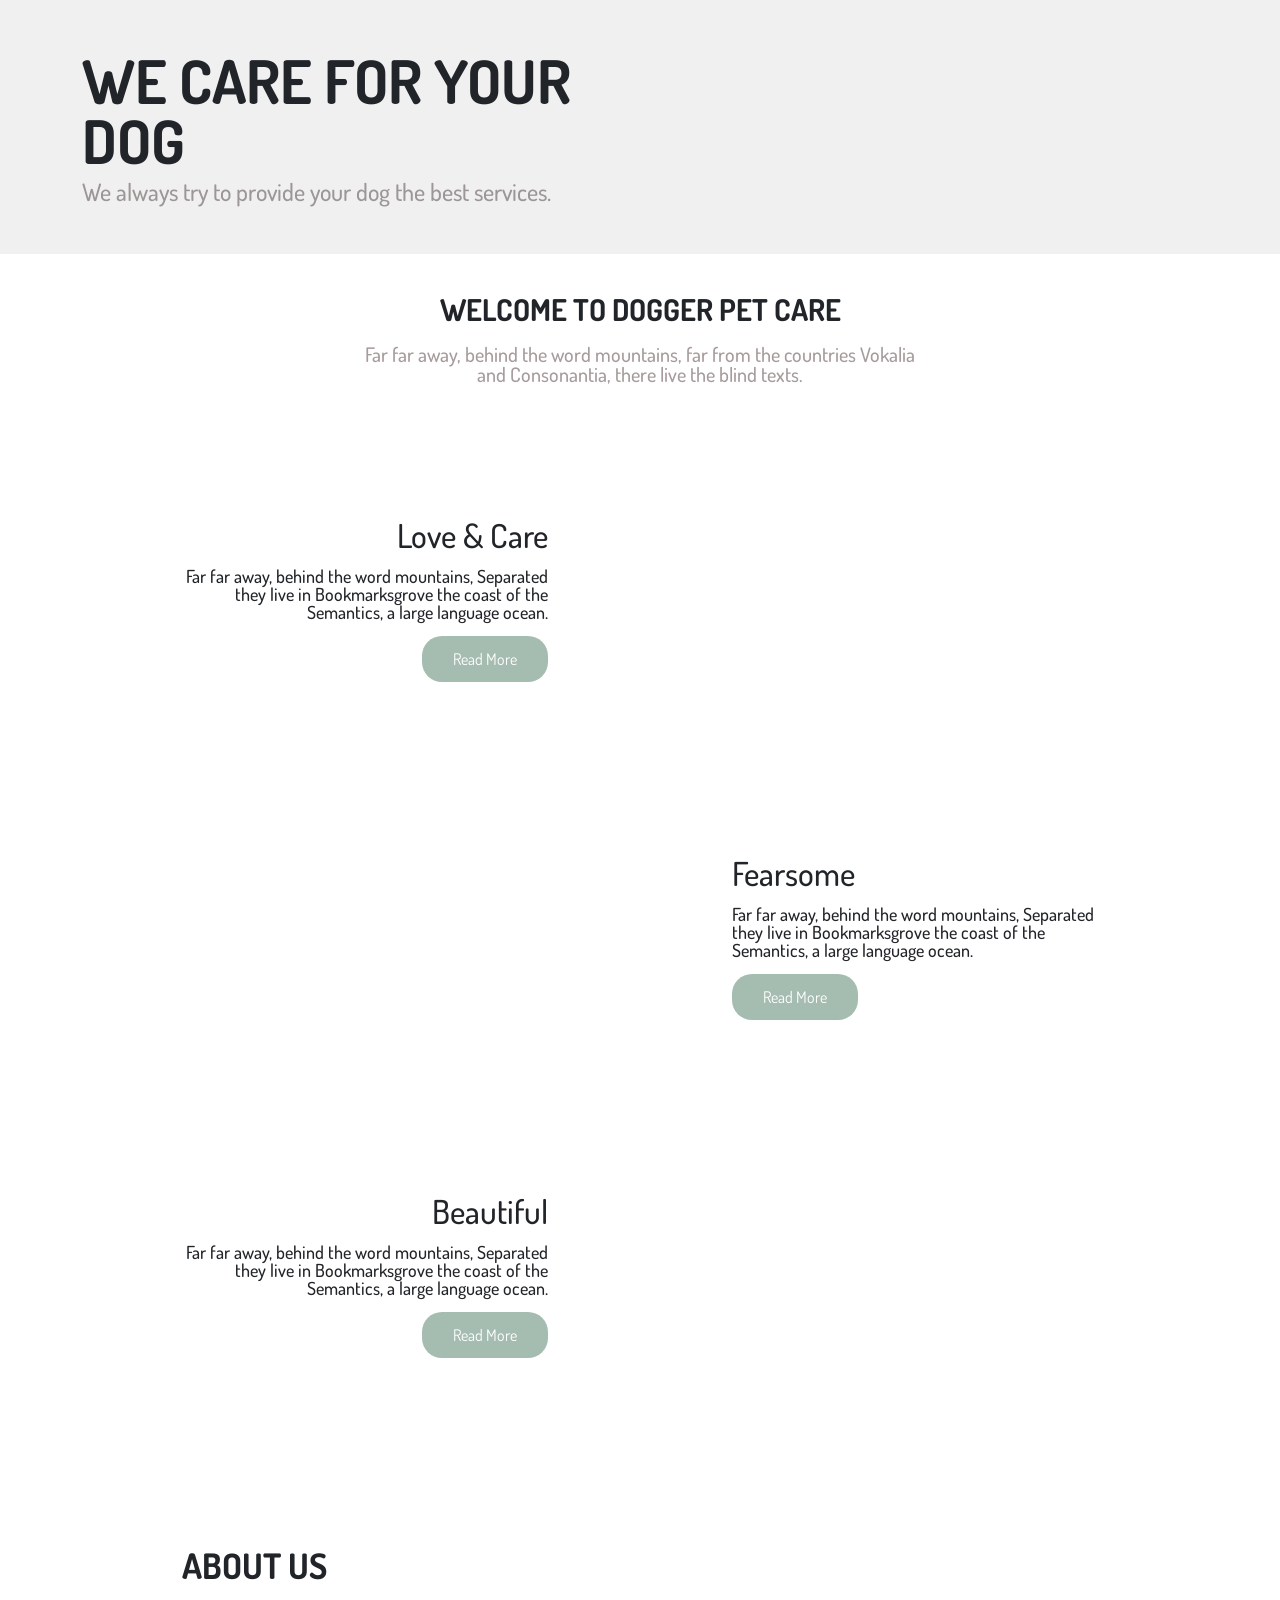
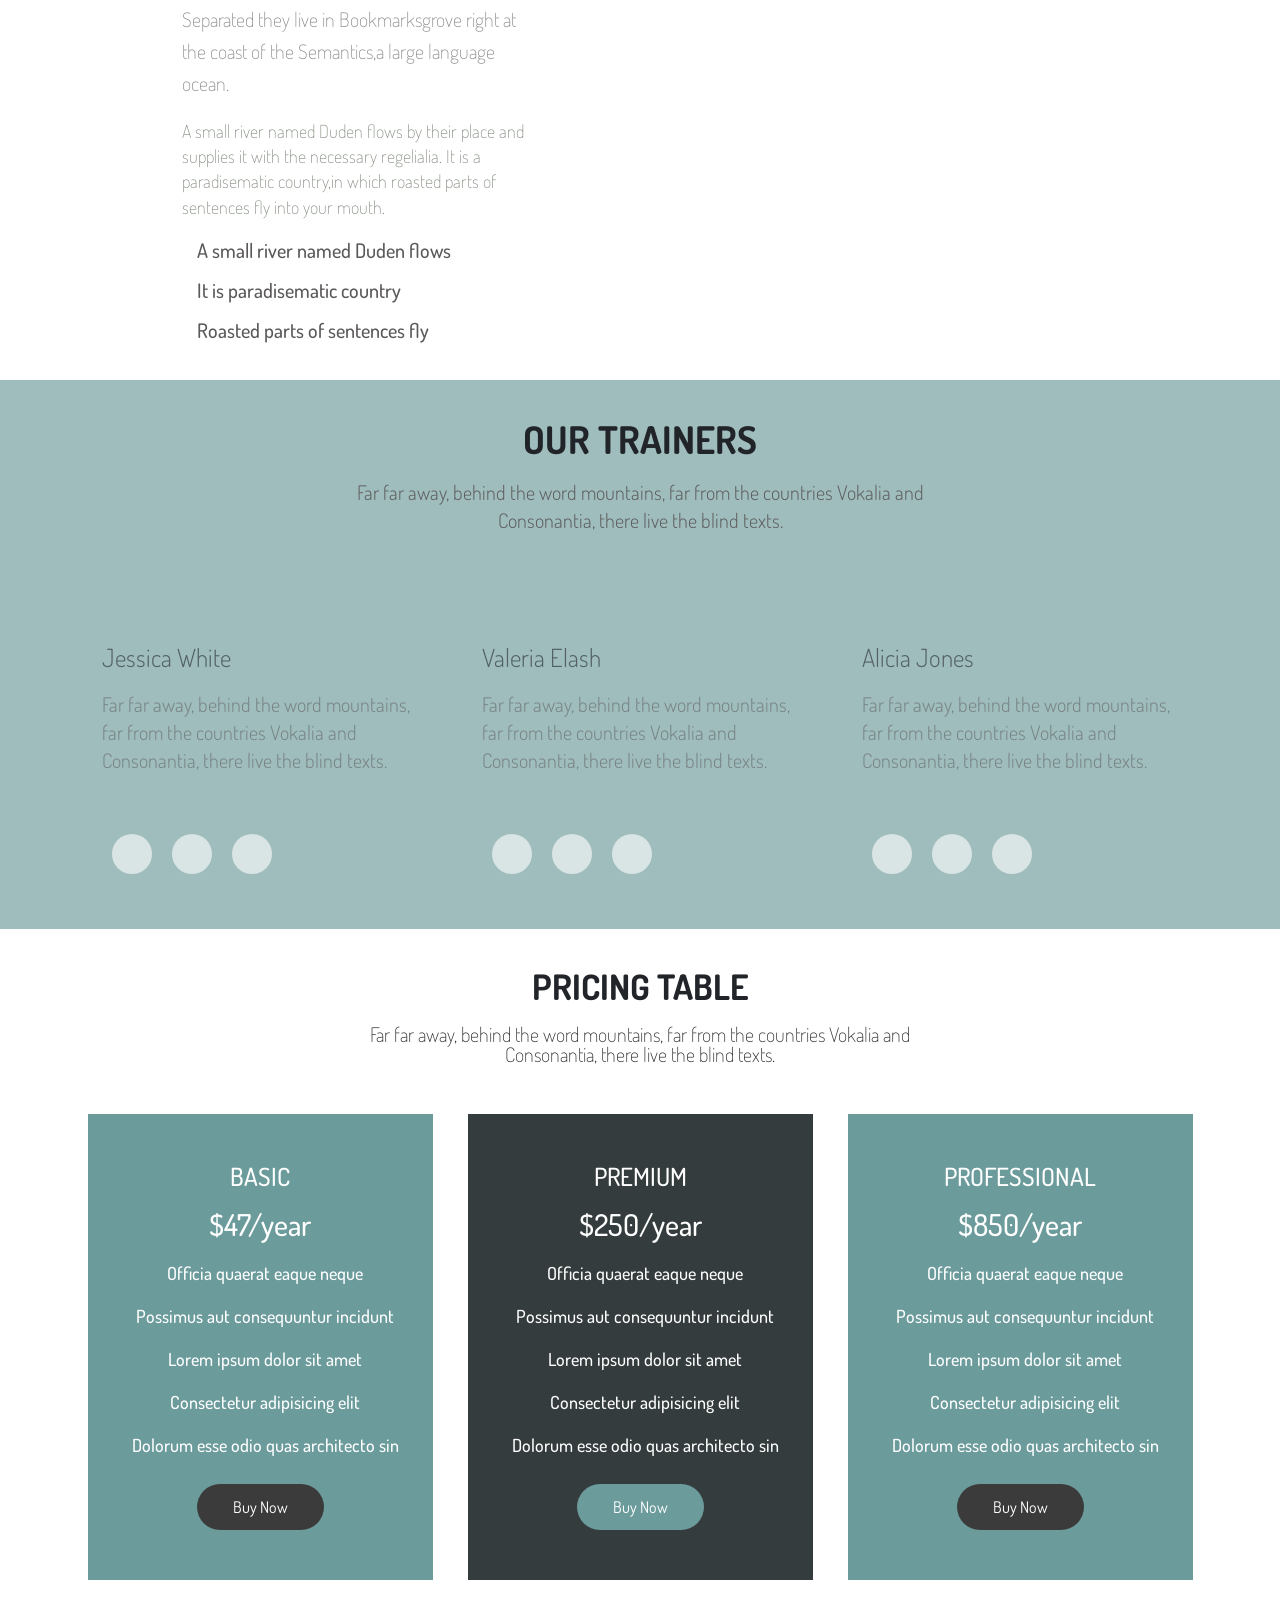
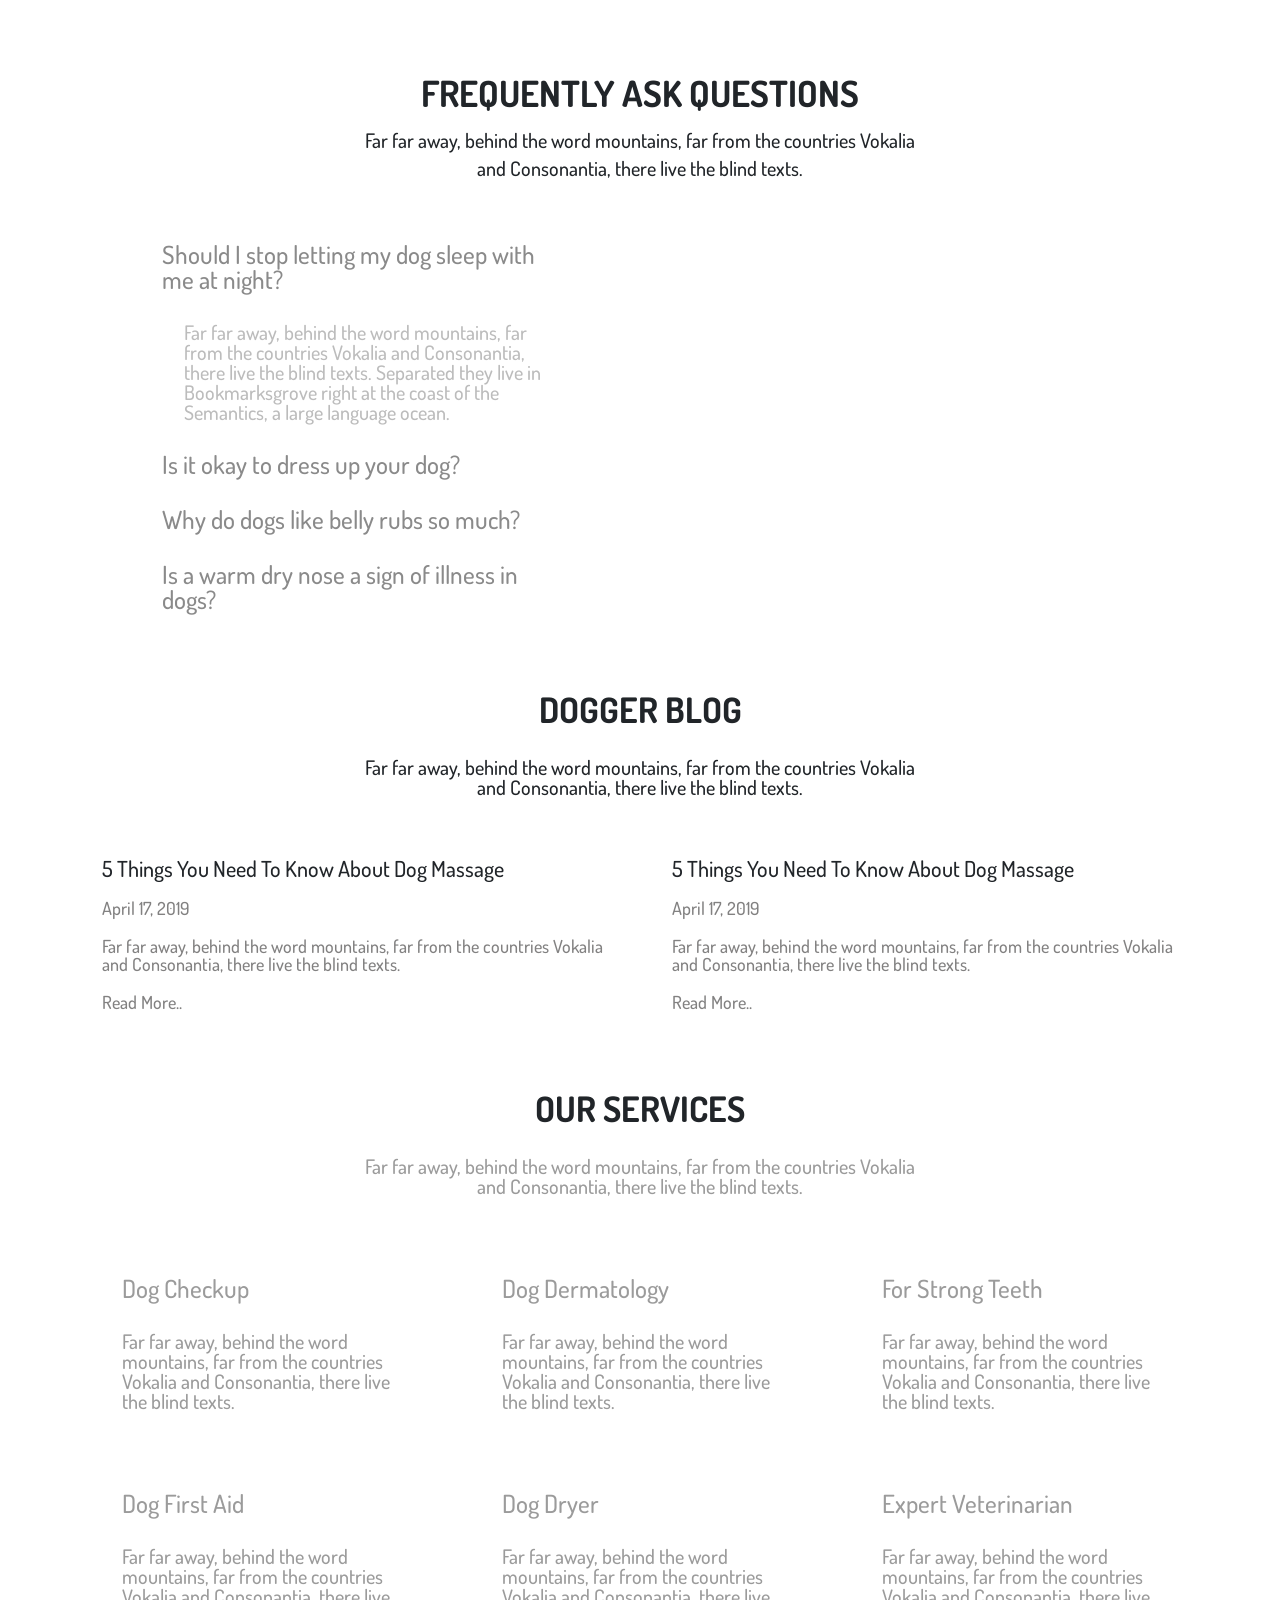
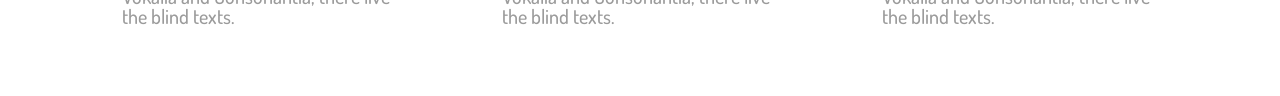
==== index.html @ 55f740dc "Add files via upload" ====
<!DOCTYPE html>
<html lang="en">

<head>
    <meta charset="UTF-8">
    <meta http-equiv="X-UA-Compatible" content="IE=edge">
    <meta name="viewport" content="width=device-width, initial-scale=1.0">
    <script src="https://cdnjs.cloudflare.com/ajax/libs/jquery/3.6.0/jquery.min.js" defer></script>
    <script src="app.js" defer></script>
    <script src="https://kit.fontawesome.com/3716bb6e04.js" crossorigin="anonymous"></script>
    <link rel="preconnect" href="https://fonts.gstatic.com">
    <link href="https://fonts.googleapis.com/css2?family=Dosis:wght@500&display=swap" rel="stylesheet">
    <link href="https://cdn.jsdelivr.net/npm/bootstrap@5.0.1/dist/css/bootstrap.min.css" rel="stylesheet">
    <link rel="stylesheet" href="reset.css">
    <link rel="stylesheet" href="style.css">
    <title>start</title>
</head>

<body>
    <header>

    </header>

    <main>
        <section id="carefor">
            <div class="container">
                <div class="row">
                    <div class="col-md-6 d-flex justify-content-center align-items-center">
                        <div class="textbox">
                            <h1>WE CARE FOR YOUR DOG</h1>
                            <h4>We always try to provide your dog the best services.</h4>
                        </div>
                    </div>
                    <div class="col-md-6 d-flex justify-content-center">
                        <div class="imgbox">
                            <img src="https://picsum.photos/500/600" alt="">
                        </div>
                    </div>
                </div>
            </div>
        </section>
        <section id="welcome">
            <div class="container">
                <div class="row">
                    <div class="col-md-12 d-flex justify-content-center">
                        <div class="textbox text-center wid">
                            <div class="icon">
                                <i class="fa-solid fa-paw"></i>
                            </div>
                            <h1>WELCOME TO DOGGER PET CARE</h1>
                            <h3> Far far away, behind the word mountains, far from the countries Vokalia and
                                Consonantia, there live the blind texts.</h3>
                        </div>
                    </div>
                </div>
                <div class="row">
                    <div class="col-md-6 d-flex align-items-center">
                        <div class="textbox text-end">
                            <h2>Love & Care</h2>
                            <h6>Far far away, behind the word mountains, Separated they live in Bookmarksgrove the coast
                                of the Semantics, a large language ocean.</h6>
                            <div class="btn">
                                <h5>Read More</h5>
                            </div>
                        </div>
                    </div>
                    <div class="col-md-6">
                        <div class="imgbox">
                            <img src="https://picsum.photos/900/500?random=1" alt="">
                        </div>
                    </div>
                </div>
                <div class="row">
                    <div class="col-md-6">
                        <div class="imgbox">
                            <img src="https://picsum.photos/900/500?random=2" alt="">
                        </div>
                    </div>
                    <div class="col-md-6 d-flex align-items-center">
                        <div class="textbox">
                            <h2>Fearsome</h2>
                            <h6>Far far away, behind the word mountains, Separated they live in Bookmarksgrove the coast
                                of the Semantics, a large language ocean.</h6>
                            <div class="btn">
                                <h5>Read More</h5>
                            </div>
                        </div>
                    </div>
                </div>
                <div class="row">
                    <div class="col-md-6 d-flex align-items-center">
                        <div class="textbox text-end">
                            <h2>Beautiful</h2>
                            <h6>Far far away, behind the word mountains, Separated they live in Bookmarksgrove the coast
                                of the Semantics, a large language ocean.</h6>
                            <div class="btn">
                                <h5>Read More</h5>
                            </div>
                        </div>
                    </div>
                    <div class="col-md-6">
                        <div class="imgbox">
                            <img src="https://picsum.photos/900/500?random=3" alt="">
                        </div>
                    </div>
                </div>
            </div>
        </section>
        <section id="aboutus">
            <div class="container">
                <div class="row">
                    <div class="col-md-6 d-flex align-items-center">
                        <div class="textbox">
                            <div class="icon bigicon">
                                <i class="fa-solid fa-paw"></i>
                            </div>
                            <h1>ABOUT US</h1>
                            <h3>Separated they live in Bookmarksgrove right at the coast of the Semantics,a large
                                language ocean.</h3>
                            <p>A small river named Duden flows by their place and supplies it with the necessary
                                regelialia. It is a paradisematic country,in which roasted parts of sentences fly into
                                your mouth.</p>
                            <ul>
                                <li>
                                    <div class="icon">
                                        <i class="fa-solid fa-paw"></i>
                                    </div>
                                    <h4>A small river named Duden flows</h4>
                                </li>
                                <li>
                                    <div class="icon">
                                        <i class="fa-solid fa-paw"></i>
                                    </div>
                                    <h4>It is paradisematic country</h4>
                                </li>
                                <li>
                                    <div class="icon">
                                        <i class="fa-solid fa-paw"></i>
                                    </div>
                                    <h4>Roasted parts of sentences fly</h4>
                                </li>
                            </ul>
                        </div>
                    </div>
                    <div class="col-md-6 d-flex justify-content-center">
                        <div class="imgbox">
                            <img src="https://picsum.photos/500/600?random=4" alt="">
                        </div>
                    </div>
                </div>
            </div>
        </section>
        <section id="ourtrainers">
            <div class="container">
                <div class="row">
                    <div class="col-md-12 d-flex justify-content-center">
                        <div class="text-center wid">
                            <div class="icon bigicon">
                                <i class="fa-solid fa-paw"></i>
                            </div>
                            <h1>OUR TRAINERS</h1>
                            <h3>Far far away, behind the word mountains, far from the countries Vokalia and Consonantia,
                                there live the blind texts.</h3>
                        </div>
                    </div>
                </div>
                <div class="row">
                    <div class="col-md-4">
                        <div class="box">
                            <div class="imgbox">
                                <img src="https://picsum.photos/500/600?random=1" alt="">
                            </div>
                            <div class="textbox">
                                <h2>Jessica White</h2>
                                <h4>Far far away, behind the word mountains, far from the countries Vokalia and
                                    Consonantia, there live the blind texts.</h4>
                                <ul>
                                    <li>
                                        <div class="icon">
                                            <i class="fa-brands fa-twitter"></i>
                                        </div>
                                    </li>
                                    <li>
                                        <div class="icon">
                                            <i class="fa-brands fa-instagram"></i>
                                        </div>
                                    </li>
                                    <li>
                                        <div class="icon">
                                            <i class="fa-brands fa-facebook"></i>
                                        </div>
                                    </li>
                                </ul>
                            </div>
                        </div>
                    </div>
                    <div class="col-md-4">
                        <div class="box">
                            <div class="imgbox">
                                <img src="https://picsum.photos/500/600?random=2" alt="">
                            </div>
                            <div class="textbox">
                                <h2>Valeria Elash</h2>
                                <h4>Far far away, behind the word mountains, far from the countries Vokalia and
                                    Consonantia, there live the blind texts.</h4>
                                <ul>
                                    <li>
                                        <div class="icon">
                                            <i class="fa-brands fa-twitter"></i>
                                        </div>
                                    </li>
                                    <li>
                                        <div class="icon">
                                            <i class="fa-brands fa-instagram"></i>
                                        </div>
                                    </li>
                                    <li>
                                        <div class="icon">
                                            <i class="fa-brands fa-facebook"></i>
                                        </div>
                                    </li>
                                </ul>
                            </div>
                        </div>
                    </div>
                    <div class="col-md-4">
                        <div class="box">
                            <div class="imgbox">
                                <img src="https://picsum.photos/500/600?random=3" alt="">
                            </div>
                            <div class="textbox">
                                <h2>Alicia Jones</h2>
                                <h4>Far far away, behind the word mountains, far from the countries Vokalia and
                                    Consonantia, there live the blind texts.</h4>
                                <ul>
                                    <li>
                                        <div class="icon">
                                            <i class="fa-brands fa-twitter"></i>
                                        </div>
                                    </li>
                                    <li>
                                        <div class="icon">
                                            <i class="fa-brands fa-instagram"></i>
                                        </div>
                                    </li>
                                    <li>
                                        <div class="icon">
                                            <i class="fa-brands fa-facebook"></i>
                                        </div>
                                    </li>
                                </ul>
                            </div>
                        </div>
                    </div>
                </div>
            </div>
        </section>
        <section id="pricingtable">
            <div class="container">
                <div class="row">
                    <div class="col-md-12 d-flex justify-content-center">
                        <div class="textbox">
                            <div class="icon">
                                <i class="fa-solid fa-paw"></i>
                            </div>
                            <h1>PRICING TABLE</h1>
                            <h5>Far far away, behind the word mountains, far from the countries Vokalia and
                                Consonantia, there live the blind texts.</h5>
                        </div>
                    </div>
                </div>
                <div class="row">
                    <div class="col-md-4 d-flex justify-content-center">
                        <div class="box">
                            <h2>BASIC</h2>
                            <h3>$47/year</h3>
                            <ul>
                                <li>
                                    <div class="icon">
                                        <i class="fa-solid fa-check"></i>
                                    </div>
                                    <h4>Officia quaerat eaque neque</h4>
                                </li>
                                <li>
                                    <div class="icon">
                                        <i class="fa-solid fa-check"></i>
                                    </div>
                                    <h4>Possimus aut consequuntur incidunt</h4>
                                </li>
                                <li>
                                    <div class="icon">
                                        <i class="fa-solid fa-check"></i>
                                    </div>
                                    <h4>Lorem ipsum dolor sit amet</h4>
                                </li>
                                <li>
                                    <div class="icon">
                                        <i class="fa-solid fa-check"></i>
                                    </div>
                                    <h4>Consectetur adipisicing elit</h4>
                                </li>
                                <li>
                                    <div class="icon">
                                        <i class="fa-solid fa-check"></i>
                                    </div>
                                    <h4>Dolorum esse odio quas architecto sin</h4>
                                </li>
                            </ul>
                            <div class="btn">
                                <h4>Buy Now</h4>
                            </div>
                        </div>
                    </div>
                    <div class="col-md-4 d-flex justify-content-center">
                        <div class="box PREMIUM-color">
                            <h2>PREMIUM</h2>
                            <h3>$250/year</h3>
                            <ul>
                                <li>
                                    <div class="icon">
                                        <i class="fa-solid fa-check"></i>
                                    </div>
                                    <h4>Officia quaerat eaque neque</h4>
                                </li>
                                <li>
                                    <div class="icon">
                                        <i class="fa-solid fa-check"></i>
                                    </div>
                                    <h4>Possimus aut consequuntur incidunt</h4>
                                </li>
                                <li>
                                    <div class="icon">
                                        <i class="fa-solid fa-check"></i>
                                    </div>
                                    <h4>Lorem ipsum dolor sit amet</h4>
                                </li>
                                <li>
                                    <div class="icon">
                                        <i class="fa-solid fa-check"></i>
                                    </div>
                                    <h4>Consectetur adipisicing elit</h4>
                                </li>
                                <li>
                                    <div class="icon">
                                        <i class="fa-solid fa-check"></i>
                                    </div>
                                    <h4>Dolorum esse odio quas architecto sin</h4>
                                </li>
                            </ul>
                            <div class="btn">
                                <h4>Buy Now</h4>
                            </div>
                        </div>
                    </div>
                    <div class="col-md-4 d-flex justify-content-center">
                        <div class="box">
                            <h2>PROFESSIONAL</h2>
                            <h3>$850/year</h3>
                            <ul>
                                <li>
                                    <div class="icon">
                                        <i class="fa-solid fa-check"></i>
                                    </div>
                                    <h4>Officia quaerat eaque neque</h4>
                                </li>
                                <li>
                                    <div class="icon">
                                        <i class="fa-solid fa-check"></i>
                                    </div>
                                    <h4>Possimus aut consequuntur incidunt</h4>
                                </li>
                                <li>
                                    <div class="icon">
                                        <i class="fa-solid fa-check"></i>
                                    </div>
                                    <h4>Lorem ipsum dolor sit amet</h4>
                                </li>
                                <li>
                                    <div class="icon">
                                        <i class="fa-solid fa-check"></i>
                                    </div>
                                    <h4>Consectetur adipisicing elit</h4>
                                </li>
                                <li>
                                    <div class="icon">
                                        <i class="fa-solid fa-check"></i>
                                    </div>
                                    <h4>Dolorum esse odio quas architecto sin</h4>
                                </li>
                            </ul>
                            <div class="btn">
                                <h4>Buy Now</h4>
                            </div>
                        </div>
                    </div>
                </div>
            </div>
        </section>
        <section id="questions">
            <div class="container">
                <div class="row">
                    <div class="col-md-12 d-flex justify-content-center">
                        <div class="text-center wid">
                            <div class="icon bigicon">
                                <i class="fa-solid fa-paw"></i>
                            </div>
                            <h1>FREQUENTLY ASK QUESTIONS</h1>
                            <h3>Far far away, behind the word mountains, far from the countries Vokalia and
                                Consonantia, there live the blind texts.</h3>
                        </div>
                    </div>
                </div>
                <div class="row">
                    <div class="col-md-6">
                        <div class="textbox">
                            <div class="minibox d-flex">
                                <div class="icon">
                                    <i class="fa-solid fa-paw"></i>
                                </div>
                                <h2>Should I stop letting my dog sleep with me at night?</h2>
                            </div>
                            <p>Far far away, behind the word mountains, far from the countries Vokalia and Consonantia,
                                there live the blind texts. Separated they live in Bookmarksgrove right at the coast of
                                the Semantics, a large language ocean.</p>
                            <ul>
                                <li>
                                    <div class="icon">
                                        <i class="fa-solid fa-paw"></i>
                                    </div>
                                    <h4>Is it okay to dress up your dog?</h4>
                                </li>
                                <li>
                                    <div class="icon">
                                        <i class="fa-solid fa-paw"></i>
                                    </div>
                                    <h4>Why do dogs like belly rubs so much?</h4>
                                </li>
                                <li>
                                    <div class="icon">
                                        <i class="fa-solid fa-paw"></i>
                                    </div>
                                    <h4>Is a warm dry nose a sign of illness in dogs?</h4>
                                </li>
                            </ul>
                        </div>
                    </div>
                    <div class="col-md-6 d-flex justify-content-center">
                        <div class="imgbox">
                            <img src="https://picsum.photos/500/300" alt="">
                        </div>
                    </div>
                </div>
            </div>
        </section>
        <section id="doggerblog">
            <div class="container">
                <div class="row">
                    <div class="col-md-12 d-flex justify-content-center">
                        <div class="text-center wid">
                            <div class="icon">
                                <i class="fa-solid fa-paw"></i>
                            </div>
                            <h1>DOGGER BLOG</h1>
                            <h3>Far far away, behind the word mountains, far from the countries Vokalia and
                                Consonantia, there live the blind texts.</h3>
                        </div>
                    </div>
                </div>
                <div class="row">
                    <div class="col-md-6">
                        <div class="box">
                            <div class="imgbox">
                                <img src="https://picsum.photos/300/200?random=1" alt="">
                            </div>
                            <div class="textbox">
                                <h2>5 Things You Need To Know About Dog Massage</h2>
                                <h4>April 17, 2019</h4>
                                <p>Far far away, behind the word mountains, far from the countries Vokalia and
                                    Consonantia, there live the blind texts.</p>
                                <h4>Read More..</h4>
                            </div>
                        </div>
                    </div>
                    <div class="col-md-6">
                        <div class="box">
                            <div class="imgbox">
                                <img src="https://picsum.photos/300/200?random=2" alt="">
                            </div>
                            <div class="textbox">
                                <h2>5 Things You Need To Know About Dog Massage</h2>
                                <h4>April 17, 2019</h4>
                                <p>Far far away, behind the word mountains, far from the countries Vokalia and
                                    Consonantia, there live the blind texts.</p>
                                <h4>Read More..</h4>
                            </div>
                        </div>
                    </div>
                </div>
            </div>
        </section>
        <section id="ourservices">
            <div class="container">
                <div class="row">
                    <div class="col-md-12 d-flex justify-content-center">
                        <div class="wid text-center">
                            <div class="icon bigicon">
                                <i class="fa-solid fa-paw"></i>
                            </div>
                            <h1>OUR SERVICES</h1>
                            <h3>Far far away, behind the word mountains, far from the countries Vokalia and
                                Consonantia, there live the blind texts.</h3>
                        </div>
                    </div>
                </div>
                <div class="row">
                    <div class="col-md-4">
                        <div class="textbox">
                            <div class="icon">
                                <i class="fa-solid fa-stethoscope"></i>
                            </div>
                            <h2>Dog Checkup</h2>
                            <h3>Far far away, behind the word mountains, far from the countries Vokalia and
                                Consonantia, there live the blind texts.</h3>
                        </div>
                    </div>
                    <div class="col-md-4">
                        <div class="textbox">
                            <div class="icon">
                                <i class="fa-solid fa-magnifying-glass"></i>
                            </div>
                            <h2>Dog Dermatology</h2>
                            <h3>Far far away, behind the word mountains, far from the countries Vokalia and
                                Consonantia, there live the blind texts.</h3>
                        </div>
                    </div>
                    <div class="col-md-4">
                        <div class="textbox">
                            <div class="icon">
                                <i class="fa-solid fa-bone"></i>
                            </div>
                            <h2>For Strong Teeth</h2>
                            <h3>Far far away, behind the word mountains, far from the countries Vokalia and
                                Consonantia, there live the blind texts.</h3>
                        </div>
                    </div>
                    <div class="col-md-4">
                        <div class="textbox">
                            <div class="icon">
                                <i class="fa-solid fa-house"></i>
                            </div>
                            <h2>Dog First Aid</h2>
                            <h3>Far far away, behind the word mountains, far from the countries Vokalia and
                                Consonantia, there live the blind texts.</h3>
                        </div>
                    </div>
                    <div class="col-md-4">
                        <div class="textbox">
                            <div class="icon">
                                <i class="fa-solid fa-wind"></i>
                            </div>
                            <h2>Dog Dryer</h2>
                            <h3>Far far away, behind the word mountains, far from the countries Vokalia and
                                Consonantia, there live the blind texts.</h3>
                        </div>
                    </div>
                    <div class="col-md-4">
                        <div class="textbox">
                            <div class="icon">
                                <i class="fa-solid fa-user-doctor"></i>
                            </div>
                            <h2>Expert Veterinarian</h2>
                            <h3>Far far away, behind the word mountains, far from the countries Vokalia and
                                Consonantia, there live the blind texts.</h3>
                        </div>
                    </div>
                </div>
            </div>
        </section>
    </main>

    <footer>

    </footer>
</body>

</html>
---- style.css ----
body {
  font-family: "Dosis", sans-serif;
  font-weight: 500;
}

.imgbox img {
  width: 100%;
}

#carefor {
  padding: 50px 0;
  background-color: rgba(232, 232, 232, 0.6431372549);
}
#carefor .textbox h1 {
  font-weight: 700;
  font-size: 60px;
  margin: 0 0 10px;
}
#carefor .textbox h4 {
  color: #9c9696;
  font-size: 24px;
}
#carefor .imgbox {
  width: 500px;
}

#welcome {
  padding: 40px 0;
}
#welcome .textbox {
  padding: 80px;
}
#welcome .textbox h1 {
  font-weight: 700;
  font-size: 30px;
}
#welcome .textbox h3 {
  color: #a79b9b;
  margin: 20px 0 40px;
  font-size: 20px;
}
#welcome .textbox h2, #welcome .textbox h6 {
  margin: 15px 0;
}
#welcome .textbox h2 {
  font-size: 33px;
}
#welcome .textbox h6 {
  font-size: 18px;
}
#welcome .textbox .btn {
  padding: 10px 30px;
  border-radius: 20px;
  background-color: #a5bcb0;
  color: white;
}
#welcome .textbox .icon {
  color: #a5bcb0;
}
#welcome .textbox .icon i {
  font-size: 30px;
  margin: 15px 0;
}
#welcome .wid {
  width: 580px;
  padding: 0;
}

#aboutus {
  padding: 40px 0;
}
#aboutus .textbox {
  padding: 0 100px;
}
#aboutus .textbox h1 {
  font-weight: 700;
  font-size: 35px;
}
#aboutus .textbox h3, #aboutus .textbox p {
  color: #8f8a8a;
  font-weight: 100;
  font-size: 20px;
  margin: 20px 0 0;
  line-height: 1.6;
}
#aboutus .textbox p {
  font-size: 18px;
  color: #869083;
  line-height: 1.4;
}
#aboutus .textbox li {
  display: flex;
  padding: 20px 0 0 0;
}
#aboutus .textbox .icon {
  padding: 0 15px 0 0;
  color: #789b9b;
}
#aboutus .textbox h4 {
  font-size: 20px;
  color: #5b5858;
}
#aboutus .imgbox {
  width: 450px;
}
#aboutus .bigicon {
  color: #789b9b;
}
#aboutus .bigicon i {
  font-size: 30px;
  margin: 0 0 20px 20px;
}

#ourtrainers {
  padding: 40px 0;
  background-color: rgba(27, 97, 99, 0.4156862745);
}
#ourtrainers h1 {
  font-weight: 700;
  font-size: 38px;
}
#ourtrainers h3, #ourtrainers h4 {
  font-weight: 300;
  font-size: 20px;
  color: #5d5d5d;
  margin: 20px 0 60px 0;
  line-height: 1.4;
}
#ourtrainers .box {
  margin: 0 5px;
  opacity: 0.6;
}
#ourtrainers .box .textbox {
  padding: 15px;
}
#ourtrainers .box h2 {
  font-weight: 300;
  font-size: 25px;
  padding: 20px 0 0;
}
#ourtrainers .box ul {
  display: flex;
  flex-direction: row;
}
#ourtrainers .box ul li {
  margin: 0 10px;
  background-color: #ffffff;
  border-radius: 50%;
  padding: 20px;
  width: 10px;
  height: 10px;
}
#ourtrainers .box ul li .icon {
  margin: -8px;
}
#ourtrainers .wid {
  width: 580px;
}
#ourtrainers .bigicon {
  color: #ffffff;
}
#ourtrainers .bigicon i {
  font-size: 30px;
  margin: 0 0 15px;
}

#pricingtable {
  padding: 40px 0;
}
#pricingtable .textbox {
  width: 580px;
  text-align: center;
}
#pricingtable .textbox .icon {
  font-size: 30px;
  color: #94bbbb;
}
#pricingtable .textbox h1 {
  font-weight: 700;
  font-size: 35px;
}
#pricingtable .textbox h5 {
  font-weight: 200;
  font-size: 20px;
  color: #2e2d2d;
  margin: 20px 0 50px;
}
#pricingtable .box {
  width: 345px;
  color: white;
  background-color: #6c9b9c;
  padding: 50px 30px;
  text-align: center;
}
#pricingtable .box h2 {
  font-size: 25px;
}
#pricingtable .box h3 {
  font-size: 30px;
  margin: 20px 0 0;
}
#pricingtable .box li {
  display: flex;
  justify-content: center;
  margin: 25px 0 0;
}
#pricingtable .box li h4 {
  font-size: 18px;
  margin: 0 0 0 10px;
}
#pricingtable .box .btn {
  padding: 10px 35px;
  margin: 30px 0 0;
  border-radius: 30px;
  background-color: #3b3b3b;
  color: white;
}
#pricingtable .PREMIUM-color {
  background-color: #353c3d;
}
#pricingtable .PREMIUM-color .btn {
  background-color: #6c9b9c;
}

#questions {
  padding: 40px 0;
}
#questions .wid {
  width: 580px;
}
#questions h1 {
  font-weight: 700;
  font-size: 36px;
  margin: 15px 0;
}
#questions h3 {
  font-size: 20px;
  margin: 0 0 40px;
  line-height: 1.4;
}
#questions .textbox {
  padding: 0 70px;
}
#questions .textbox h2, #questions .textbox h4 {
  font-size: 25px;
  margin: 0 0 0 10px;
  color: #8a8a8a;
}
#questions .textbox .minibox {
  margin: 20px 0 0;
}
#questions .textbox .minibox h2 {
  margin: 0 0 0 10px;
}
#questions .textbox p {
  font-size: 20px;
  margin: 30px 0 0 32px;
  color: #bcbcbc;
}
#questions .textbox li {
  margin: 30px 0 0;
  display: flex;
}
#questions .icon {
  color: #aca9a9;
}
#questions .icon i {
  font-size: 22px;
}
#questions .bigicon i {
  font-size: 30px;
  color: #8eafae;
}

#doggerblog {
  padding: 40px 0;
}
#doggerblog .wid {
  width: 580px;
}
#doggerblog h1 {
  font-weight: 700;
  font-size: 35px;
}
#doggerblog h3 {
  font-size: 20px;
  margin: 30px 0 60px;
}
#doggerblog .box {
  display: flex;
}
#doggerblog .box .textbox {
  margin: 0 0 0 20px;
}
#doggerblog .box .textbox h2 {
  font-size: 22px;
}
#doggerblog .box .textbox h4 {
  font-size: 18px;
  color: #828181;
}
#doggerblog .box .textbox p {
  font-size: 18px;
  color: #828181;
}
#doggerblog .box .textbox p, #doggerblog .box .textbox h4 {
  margin: 20px 0 0;
}
#doggerblog .icon {
  color: #869d9d;
}
#doggerblog .icon i {
  font-size: 30px;
  margin: 0 0 10px;
}

#ourservices {
  padding: 40px 0;
}
#ourservices .wid {
  width: 580px;
}
#ourservices h1 {
  font-weight: 700;
  font-size: 35px;
}
#ourservices h3 {
  font-size: 20px;
  color: #9b9b9b;
  margin: 30px 0;
}
#ourservices .textbox {
  padding: 30px 40px;
}
#ourservices .textbox h2 {
  font-size: 25px;
  color: #9b9b9b;
  margin: 20px 0 0;
}
#ourservices .textbox h3 {
  margin: 30px 0 0;
}
#ourservices .textbox .icon {
  font-size: 60px;
}
#ourservices .bigicon {
  color: #83a0a0;
}
#ourservices .bigicon i {
  font-size: 30px;
  margin: 0 0 20px;
}/*# sourceMappingURL=style.css.map */
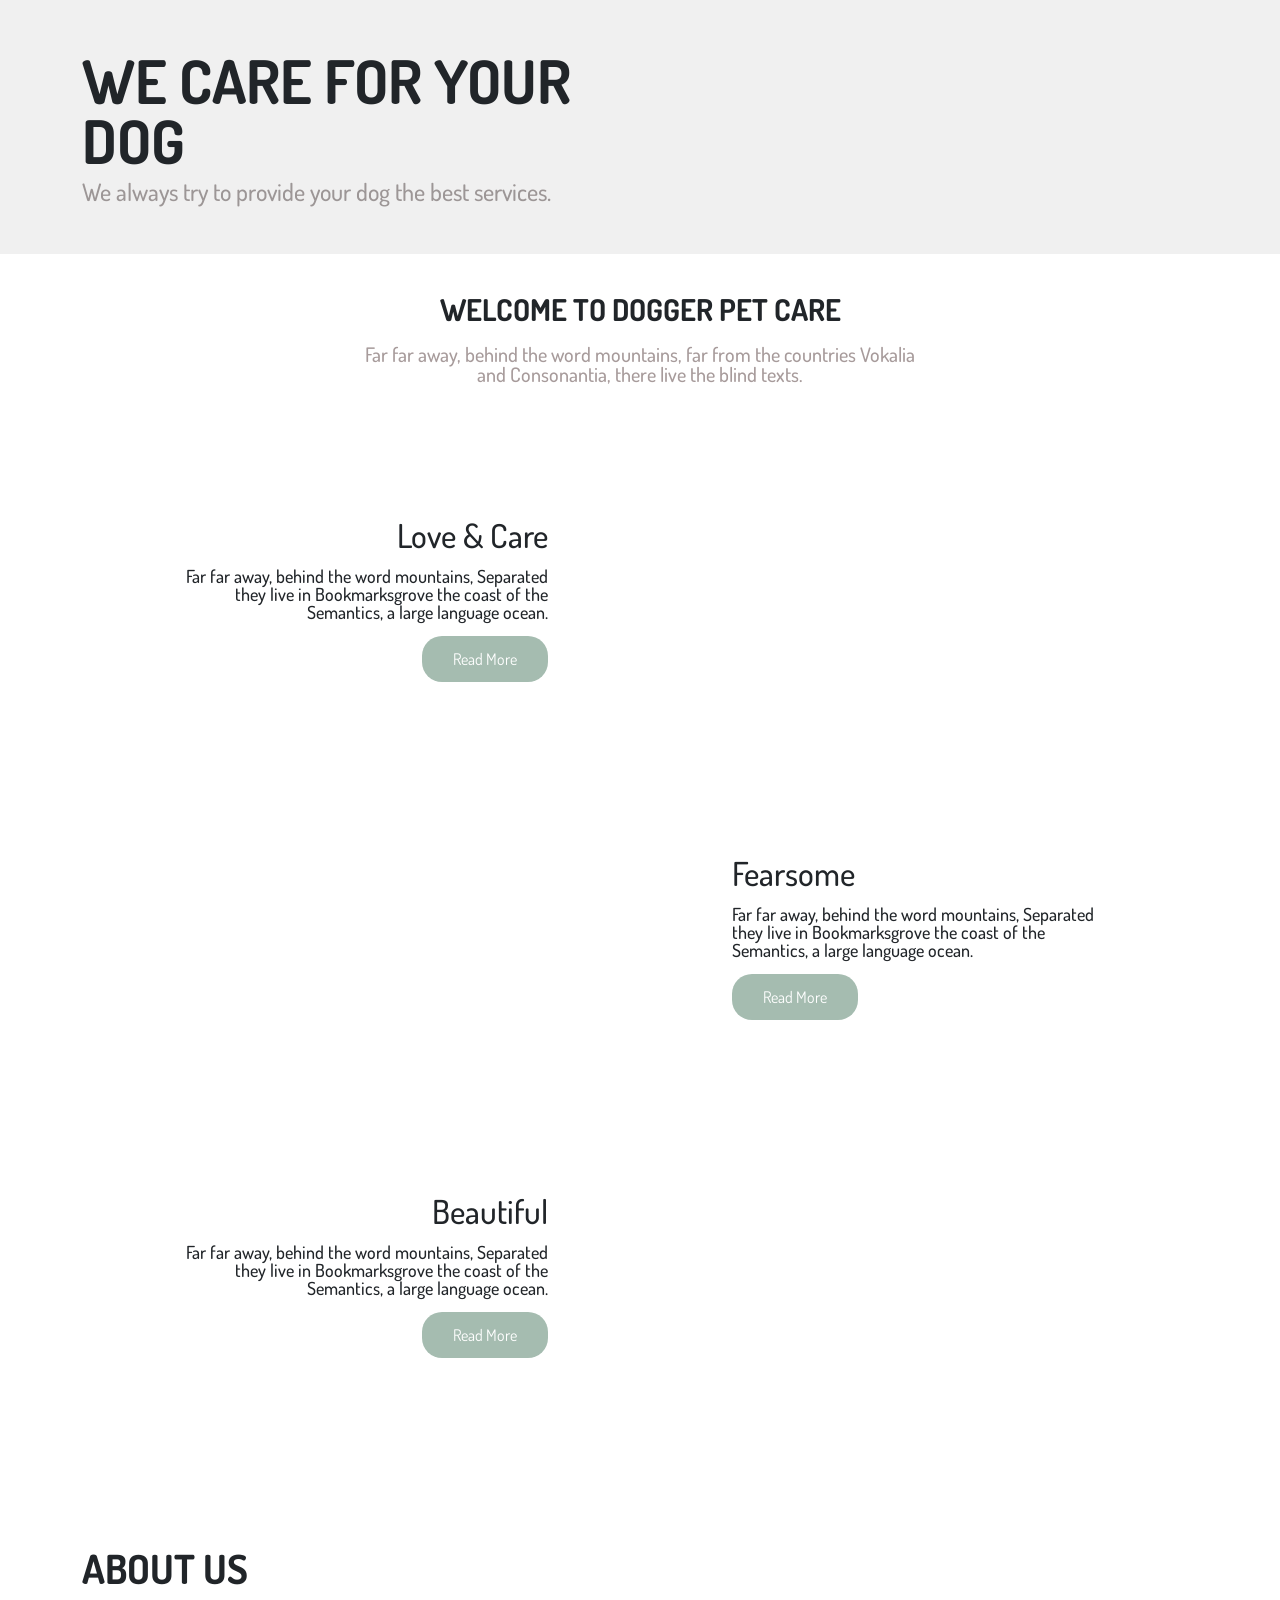
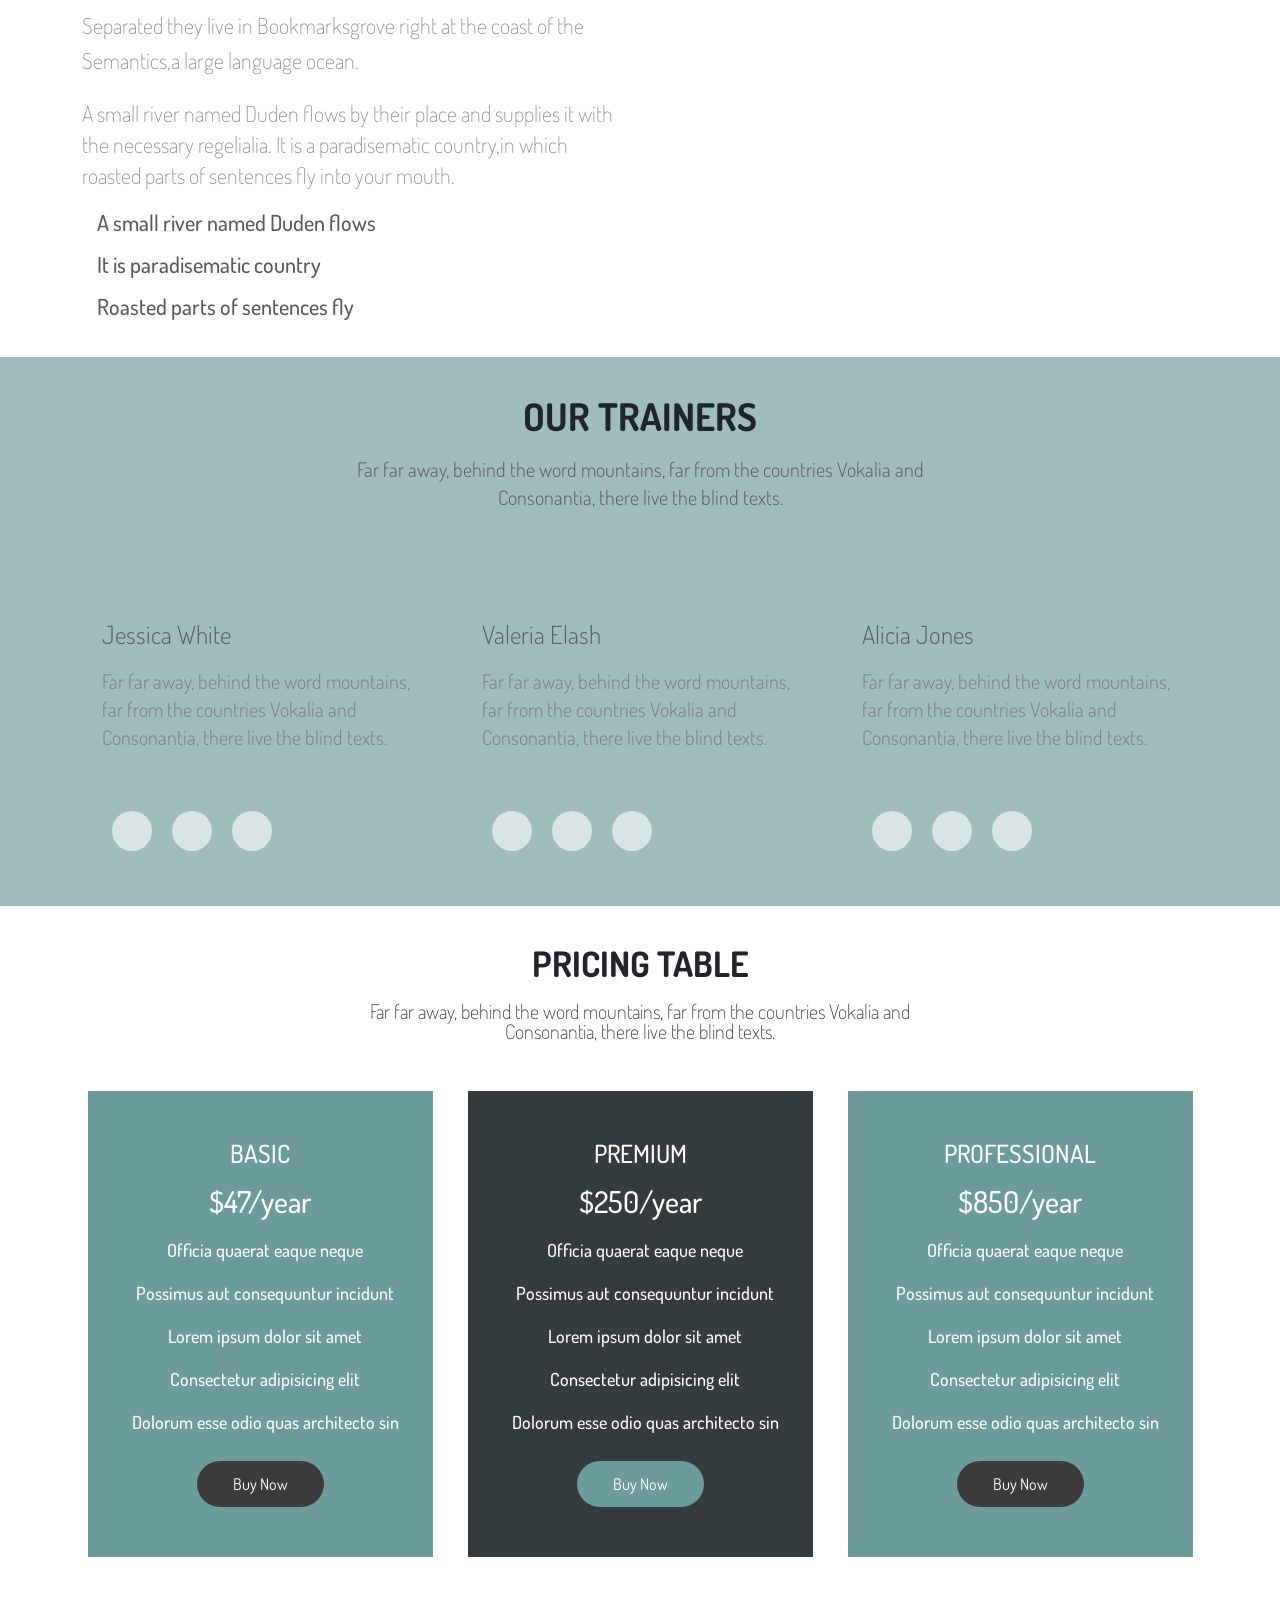
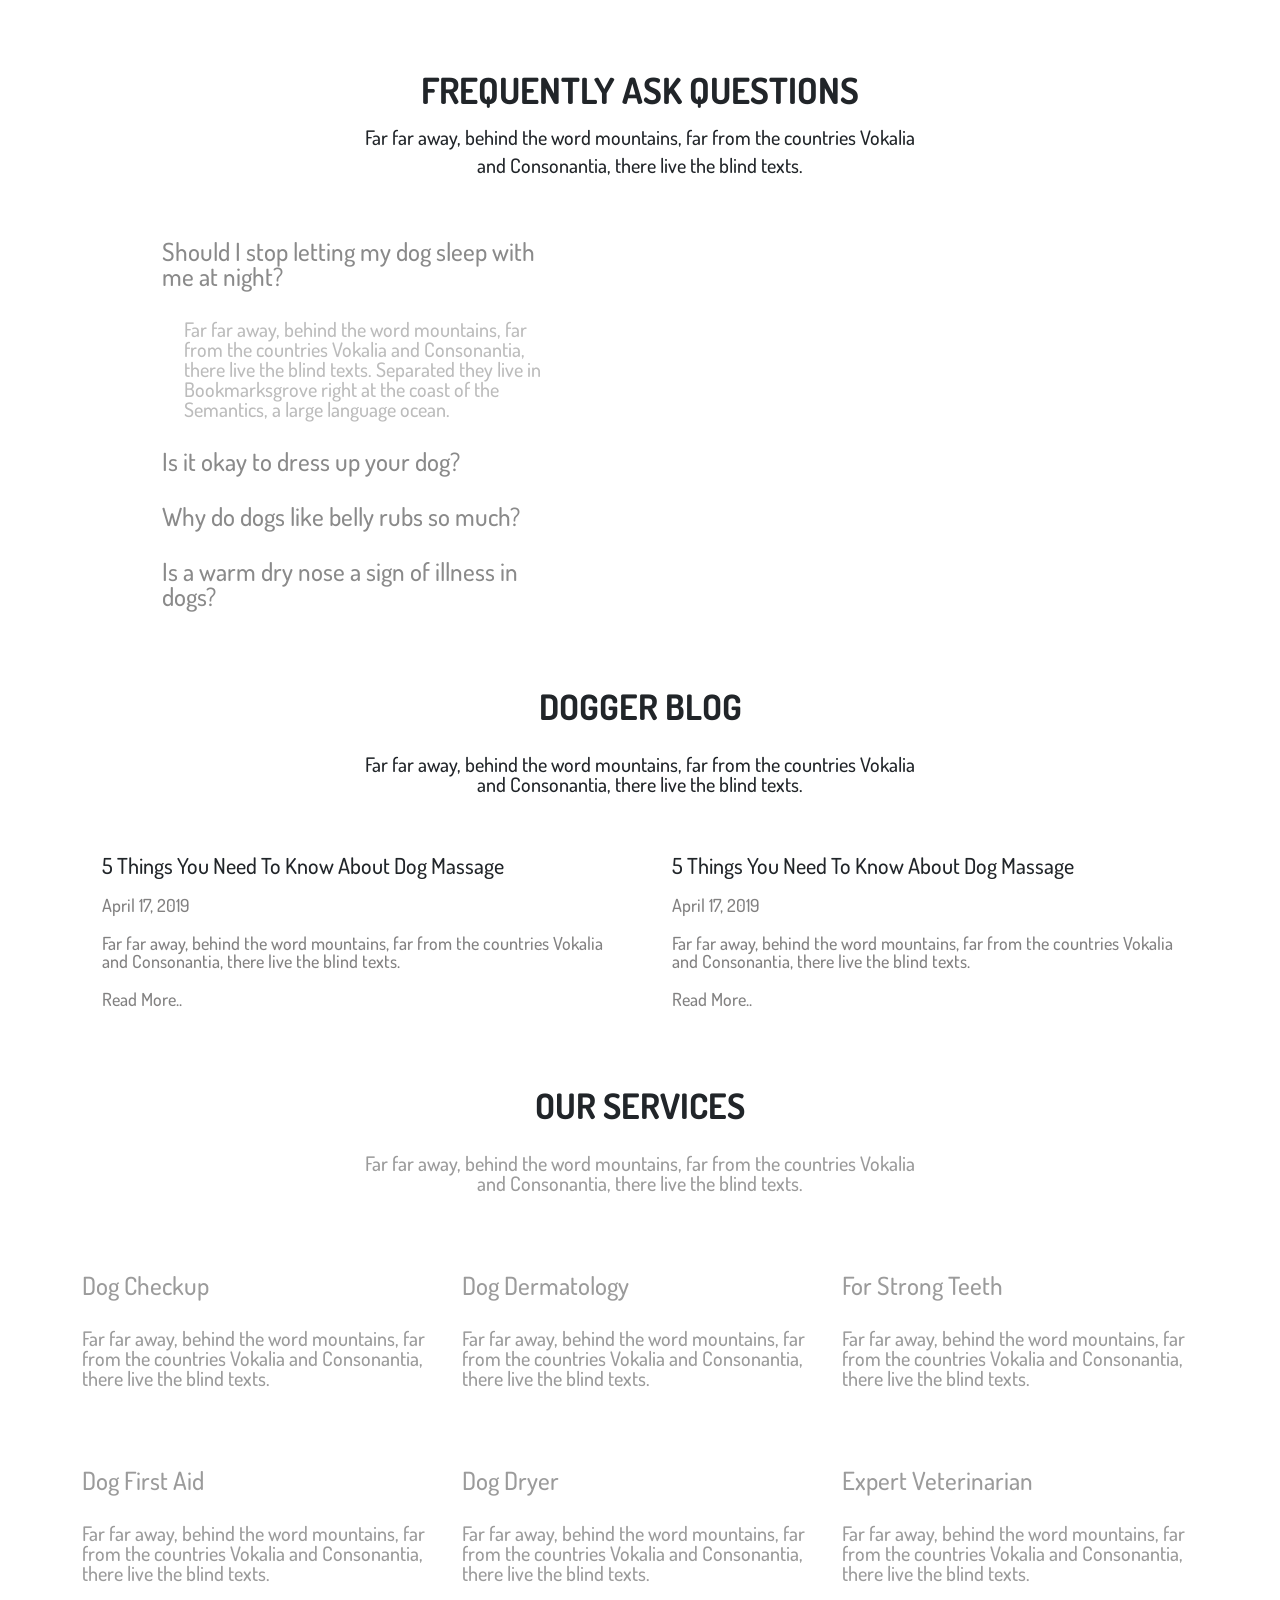
==== commit a7e5e2f8: "dogger" ====
--- a/index.html
+++ b/index.html
@@ -64,7 +64,7 @@
                             </div>
                         </div>
                     </div>
-                    <div class="col-md-6">
+                    <div class="col-md-6 d-flex align-items-center">
                         <div class="imgbox">
                             <img src="https://picsum.photos/900/500?random=1" alt="">
                         </div>
--- a/style.css
+++ b/style.css
@@ -22,6 +22,19 @@
 }
 #carefor .imgbox {
   width: 500px;
+}
+@media screen and (min-width: 576px) {
+  #carefor .imgbox {
+    padding-top: 20px;
+  }
+}
+@media screen and (max-width: 576px) {
+  #carefor .textbox {
+    padding-bottom: 20px;
+  }
+  #carefor .imgbox {
+    width: 350px;
+  }
 }
 
 #welcome {
@@ -65,6 +78,40 @@
   width: 580px;
   padding: 0;
 }
+@media screen and (max-width: 992px) {
+  #welcome .textbox {
+    padding: 0;
+  }
+  #welcome .textbox h2 {
+    font-size: 35px;
+  }
+  #welcome .textbox h6 {
+    font-size: 20px;
+  }
+  #welcome .imgbox {
+    margin-top: 30px;
+  }
+}
+@media screen and (max-width: 576px) {
+  #welcome .textbox {
+    padding: 0;
+  }
+  #welcome .textbox h1 {
+    font-size: 40px;
+  }
+  #welcome .textbox h3 {
+    font-size: 22px;
+  }
+  #welcome .textbox h2 {
+    font-size: 35px;
+  }
+  #welcome .textbox h6 {
+    font-size: 20px;
+  }
+  #welcome .imgbox {
+    margin-top: 30px;
+  }
+}
 
 #aboutus {
   padding: 40px 0;
@@ -109,6 +156,33 @@
 #aboutus .bigicon i {
   font-size: 30px;
   margin: 0 0 20px 20px;
+}
+@media screen and (min-width: 576px) {
+  #aboutus .textbox {
+    padding: 0;
+  }
+  #aboutus .textbox h1 {
+    font-size: 40px;
+  }
+  #aboutus .textbox h3, #aboutus .textbox p {
+    font-size: 22px;
+  }
+  #aboutus .textbox h4 {
+    font-size: 22px;
+  }
+  #aboutus .imgbox {
+    margin-top: 20px;
+  }
+}
+@media screen and (max-width: 992px) {
+  #aboutus .textbox {
+    padding: 0;
+  }
+}
+@media screen and (max-width: 576px) {
+  #aboutus .imgbox {
+    margin-top: 20px;
+  }
 }
 
 #ourtrainers {
@@ -163,6 +237,39 @@
   font-size: 30px;
   margin: 0 0 15px;
 }
+@media screen and (min-width: 576px) {
+  #ourtrainers h1 {
+    font-size: 40px;
+  }
+  #ourtrainers h3, #ourtrainers h4 {
+    font-size: 22px;
+  }
+  #ourtrainers .box h2 {
+    font-size: 30px;
+  }
+  #ourtrainers .box ul {
+    margin-bottom: 20px;
+  }
+}
+@media screen and (min-width: 768px) {
+  #ourtrainers h1 {
+    font-size: 38px;
+  }
+  #ourtrainers h3, #ourtrainers h4 {
+    font-size: 20px;
+  }
+  #ourtrainers .box h2 {
+    font-size: 25px;
+  }
+  #ourtrainers .box ul {
+    margin: 0;
+  }
+}
+@media screen and (max-width: 576px) {
+  #ourtrainers .box ul {
+    margin-bottom: 20px;
+  }
+}
 
 #pricingtable {
   padding: 40px 0;
@@ -221,6 +328,16 @@
 #pricingtable .PREMIUM-color .btn {
   background-color: #6c9b9c;
 }
+@media screen and (min-width: 576px) {
+  #pricingtable .box {
+    margin-bottom: 20px;
+  }
+}
+@media screen and (max-width: 576px) {
+  #pricingtable .box {
+    margin-bottom: 20px;
+  }
+}
 
 #questions {
   padding: 40px 0;
@@ -271,6 +388,42 @@
   font-size: 30px;
   color: #8eafae;
 }
+@media screen and (min-width: 576px) {
+  #questions .textbox {
+    padding: 0;
+  }
+  #questions .imgbox {
+    margin-top: 20px;
+  }
+}
+@media screen and (min-width: 992px) {
+  #questions .textbox {
+    padding: 0 70px;
+  }
+}
+@media screen and (max-width: 576px) {
+  #questions h1 {
+    font-size: 40px;
+  }
+  #questions h3 {
+    font-size: 22px;
+  }
+  #questions .textbox {
+    padding: 0;
+  }
+  #questions .textbox h2, #questions .textbox h4 {
+    font-size: 30px;
+  }
+  #questions .imgbox {
+    margin-top: 20px;
+  }
+  #questions .icon i {
+    font-size: 25px;
+  }
+  #questions .bigicon i {
+    font-size: 35px;
+  }
+}
 
 #doggerblog {
   padding: 40px 0;
@@ -312,6 +465,17 @@
 #doggerblog .icon i {
   font-size: 30px;
   margin: 0 0 10px;
+}
+@media screen and (max-width: 576px) {
+  #doggerblog .box {
+    margin-bottom: 20px;
+  }
+  #doggerblog .box .textbox h2 {
+    font-size: 25px;
+  }
+  #doggerblog .box .textbox h4, #doggerblog .box .textbox p {
+    font-size: 20px;
+  }
 }
 
 #ourservices {
@@ -349,4 +513,14 @@
 #ourservices .bigicon i {
   font-size: 30px;
   margin: 0 0 20px;
+}
+@media screen and (min-width: 768px) {
+  #ourservices .textbox {
+    padding: 30px 0;
+  }
+}
+@media screen and (max-width: 576px) {
+  #ourservices .textbox {
+    text-align: center;
+  }
 }/*# sourceMappingURL=style.css.map */
